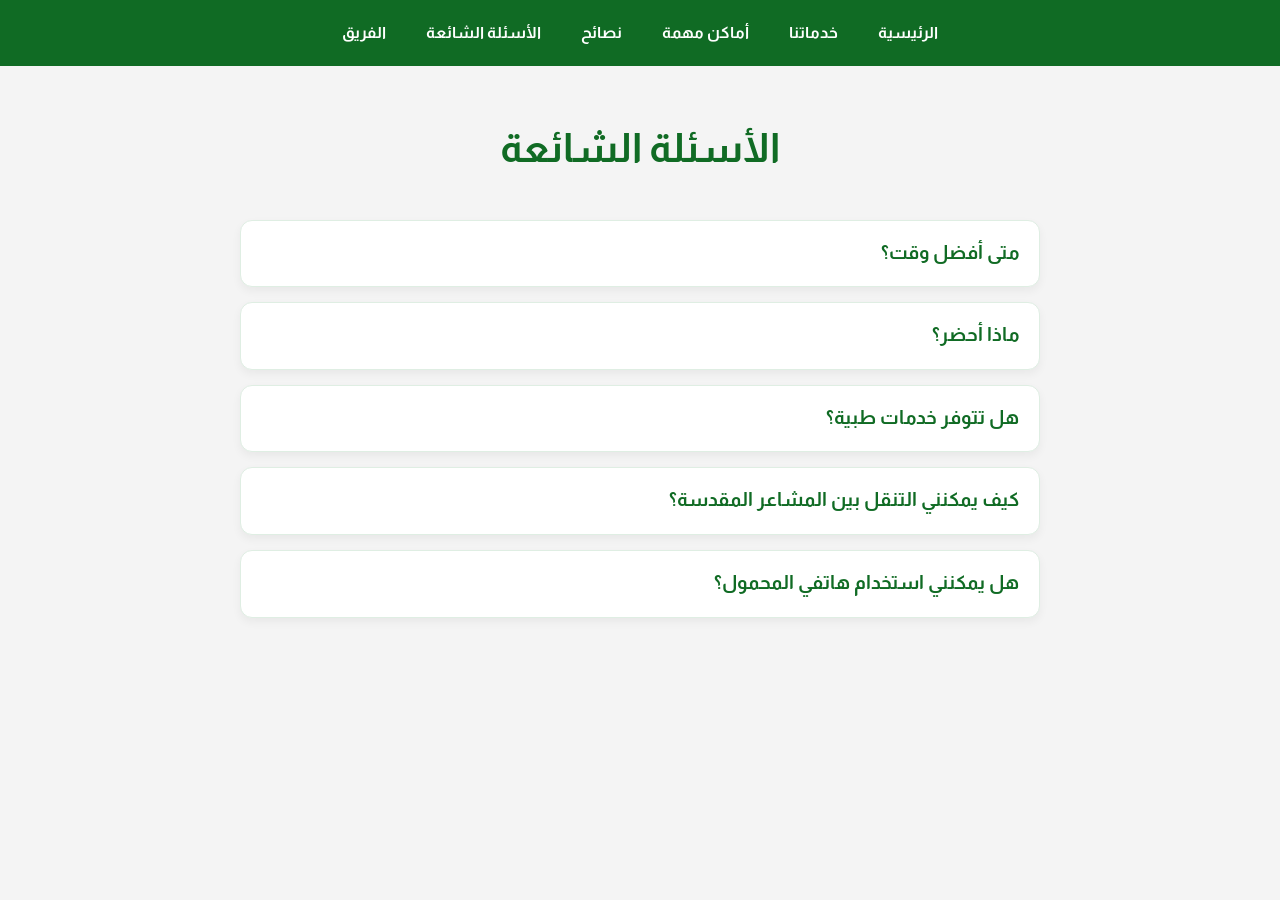
==== faq.html @ 0deac732 "Add tips page for pilgrims and Umrah performers with responsive design - Created a new HTML file 'ti" ====
<!DOCTYPE html>
<html lang="ar" dir="rtl">

<head>
  <meta charset="UTF-8">
  <meta name="viewport" content="width=device-width, initial-scale=1.0">
  <title>FAQ</title>
  <link rel="stylesheet" href="css/style.css">
  <link href="https://fonts.googleapis.com/css2?family=Almarai:wght@300;400;700;800&display=swap" rel="stylesheet">


  <style>
    body {
      font-family: 'Almarai', sans-serif;
      background: #f4f4f4;
      margin: 0;
    }

    .faq-container {
      width: 90%;
      max-width: 800px;
      margin: 50px auto;
    }

    .faq-header {
      text-align: center;
      color: #106b24;
      margin-bottom: 40px;
      font-size: 2.5rem;
    }

    .card {
      background: #ffffff;
      padding: 20px;
      margin-bottom: 15px;
      border-radius: 12px;
      box-shadow: 0 4px 10px rgba(0, 0, 0, 0.05);
      transition: all 0.3s ease;
      border: 1px solid #dfeee3;
    }

    .card:hover {
      box-shadow: 0 6px 15px rgba(0, 0, 0, 0.1);
      transform: translateY(-2px);
    }

    .card button {
      width: 100%;
      text-align: right;
      background: none;
      border: none;
      font-size: 1.2rem;
      font-family: 'Almarai', sans-serif;
      font-weight: 700;
      color: #106b24;
      cursor: pointer;
      padding: 0;
      outline: none;
    }

    .answer {
      display: none;
      margin-top: 15px;
      padding-top: 15px;
      border-top: 1px solid #eee;
      color: #555;
      font-size: 1.1rem;
      line-height: 1.6;
    }
  </style>


</head>

<body>
  <header>
    <nav>
      <ul>
        <li><a href="index.html">الرئيسية</a></li>
        <li><a href="services_final_local.html">خدماتنا</a></li>
        <li><a href="Places.html">أماكن مهمة</a></li>
        <li><a href="tips.html">نصائح</a></li>
        <li><a href="faq.html">الأسئلة الشائعة</a></li>
        <li><a href="team.html">الفريق</a></li>
      </ul>
    </nav>
  </header>

  <div class="faq-container">
    <h1 class="faq-header">الأسئلة الشائعة</h1>

    <div class="card">
      <button onclick="show(0)">متى أفضل وقت؟</button>
      <p class="answer">في الأوقات الأقل ازدحاماً، وعادةً ما يكون ذلك في الصباح الباكر أو بعد منتصف الليل.</p>
    </div>

    <div class="card">
      <button onclick="show(1)">ماذا أحضر؟</button>
      <p class="answer">يُنصح بإحضار ملابس مريحة، حذاء رياضي للمشي الطويل، زجاجة ماء، ومظلة شمسية.</p>
    </div>
    
    <div class="card">
      <button onclick="show(2)">هل تتوفر خدمات طبية؟</button>
      <p class="answer">نعم، تتوفر العديد من المراكز الصحية والمستشفيات الميدانية في محيط الحرم والمشاعر المقدسة لخدمة ضيوف الرحمن على مدار الساعة.</p>
    </div>

    <div class="card">
      <button onclick="show(3)">كيف يمكنني التنقل بين المشاعر المقدسة؟</button>
      <p class="answer">تتوفر حافلات النقل الترددي المخصصة لنقل الحجاج، بالإضافة إلى قطار المشاعر الذي يربط بين منى وعرفات ومزدلفة.</p>
    </div>

    <div class="card">
      <button onclick="show(4)">هل يمكنني استخدام هاتفي المحمول؟</button>
      <p class="answer">نعم، يمكنك استخدام هاتفك. يُنصح بشراء شريحة اتصال محلية عند الوصول للاستفادة من باقات الإنترنت والمكالمات بأسعار مناسبة.</p>
    </div>
  </div>

  <script src="/js/script.js"></script>

</body>

</html>
---- css/style.css ----
@import url('https://fonts.googleapis.com/css2?family=Almarai:wght@300;400;700;800&display=swap');


* {
    margin: 0;
    padding: 0;
    box-sizing: border-box;
}

body {

    font-family: 'Almarai', sans-serif;
    background-color: #ffffff;
    color: #716d60;
    line-height: 1.6;
    text-align: right;
    direction: rtl;
}

header {
    background-color: #106b24;
    padding: 20px 0;
}

nav ul {
    list-style: none;
    display: flex;
    justify-content: center;
}

nav ul li {
    margin: 0 20px;
}

nav ul li a {
    color: #ffffff;
    text-decoration: none;
    font-weight: 700;
}

nav ul li a i {
    margin-left: 8px;
}

.hero-section {
    background: linear-gradient(rgba(0, 0, 0, 0.5), rgba(0, 0, 0, 0.5)), url('../src/MECA_Background.jpg') center/cover no-repeat;
    height: 100vh;
    display: flex;
    flex-direction: column;
    justify-content: center;
    align-items: center;
    text-align: center;
    padding: 0 20px;
}

.hero-section h1 {
    font-size: 3.5rem;
    color: #ffffff;
    margin-bottom: 20px;
    font-weight: 800;
    text-shadow: 2px 2px 4px rgba(0, 0, 0, 0.5);
}

.hero-section p {
    font-size: 1.3rem;
    color: #ffffff;
    max-width: 700px;
    text-shadow: 1px 1px 3px rgba(0, 0, 0, 0.5);
}

/* 5. قسم التفاصيل */
.details-section {
    padding: 100px 50px;
}

.details-section h2 {
    color: #106b24;
    margin-bottom: 30px;
    text-align: center;
}

/* تنسيق الأزرار */
.main-btn {
    background-color: #106b24;
    color: #ffffff;
    padding: 15px 30px;
    border: none;
    border-radius: 8px;
    font-weight: bold;
    text-decoration: none;
    margin-top: 30px;
    display: inline-block;
}

/* 6. قسم الأهداف - بطاقات جميلة */
.goals-container {
    display: grid;
    grid-template-columns: repeat(auto-fit, minmax(300px, 1fr));
    gap: 30px;
    margin-top: 50px;
    margin-bottom: 50px;
}

.goal-card {
    background: linear-gradient(135deg, #ffffff 0%, #f0f9f4 100%);
    border: 2px solid #106b24;
    border-radius: 15px;
    padding: 40px 30px;
    text-align: center;
    transition: all 0.3s ease;
    box-shadow: 0 5px 15px rgba(0, 0, 0, 0.1);
    position: relative;
}

.goal-card:hover {
    transform: translateY(-10px);
    box-shadow: 0 15px 30px rgba(16, 107, 36, 0.2);
    border-color: #f9da6c;
}

.goal-icon {
    width: 80px;
    height: 80px;
    background: linear-gradient(135deg, #106b24, #0d5620);
    border-radius: 50%;
    display: flex;
    align-items: center;
    justify-content: center;
    margin: 0 auto 20px;
    font-size: 2.5rem;
    color: #f9da6c;
    transition: all 0.3s ease;
}

.goal-card:hover .goal-icon {
    transform: rotate(10deg) scale(1.1);
    background: linear-gradient(135deg, #0d5620, #106b24);
}

.goal-card h4 {
    color: #106b24;
    font-size: 1.5rem;
    margin-bottom: 15px;
    font-weight: 700;
}

.goal-card p {
    color: #716d60;
    font-size: 1rem;
    line-height: 1.8;
}

/* الفوتر */
footer {
    background-color: #716d60;
    color: #ffffff;
    text-align: center;
    padding: 30px;
}

.section-title {
    color: #106b24;
    font-size: 2.5rem;
    margin-bottom: 20px;
    text-align: center;
}

.section-title p {
    color: #716d60;
}
nav ul li a:hover {
    color: #f9da6c;
    transition: color 0.3s ease;
}
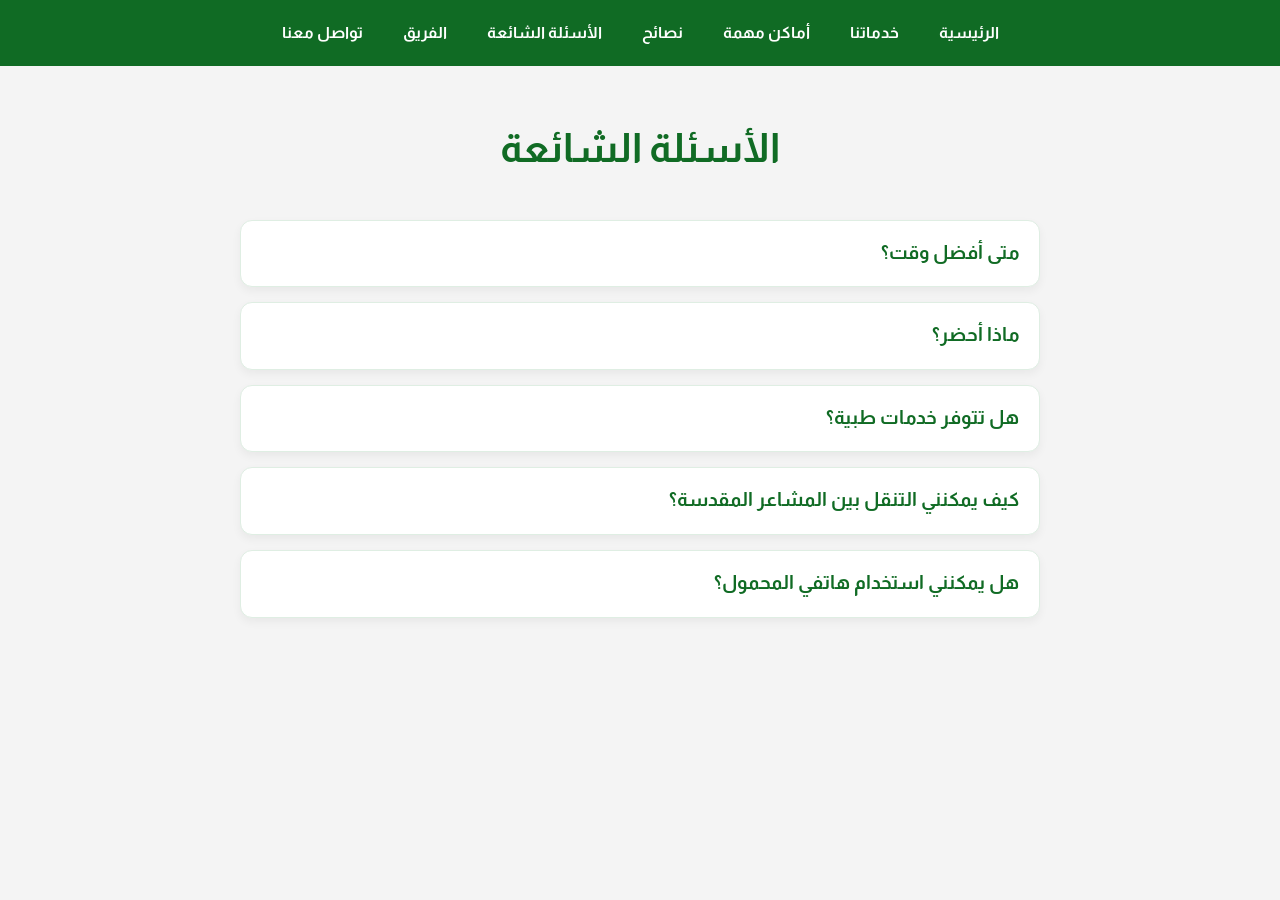
==== commit 0a7e24c6: "finallay" ====
--- a/faq.html
+++ b/faq.html
@@ -6,6 +6,7 @@
   <meta name="viewport" content="width=device-width, initial-scale=1.0">
   <title>FAQ</title>
   <link rel="stylesheet" href="css/style.css">
+  <link rel="stylesheet" href="css/responsive.css">
   <link href="https://fonts.googleapis.com/css2?family=Almarai:wght@300;400;700;800&display=swap" rel="stylesheet">
 
 
@@ -82,6 +83,7 @@
         <li><a href="tips.html">نصائح</a></li>
         <li><a href="faq.html">الأسئلة الشائعة</a></li>
         <li><a href="team.html">الفريق</a></li>
+        <li><a href="ConatcatUs.html">تواصل معنا</a></li>
       </ul>
     </nav>
   </header>
@@ -115,7 +117,7 @@
     </div>
   </div>
 
-  <script src="/js/script.js"></script>
+  <script src="js/script.js"></script>
 
 </body>
 
--- a/css/style.css
+++ b/css/style.css
@@ -77,6 +77,48 @@
     color: #106b24;
     margin-bottom: 30px;
     text-align: center;
+}
+
+.about-us-grid {
+    display: grid;
+    grid-template-columns: repeat(auto-fit, minmax(300px, 1fr));
+    gap: 50px;
+    align-items: center;
+    margin-top: 50px;
+    text-align: right;
+}
+
+.about-us-text .intro {
+    margin-bottom: 20px;
+    font-size: 1.1rem;
+    line-height: 1.8;
+    color: #716d60;
+}
+
+.about-us-text ul {
+    list-style: none;
+    padding: 0;
+    margin-bottom: 30px;
+}
+
+.about-us-text ul li {
+    display: flex;
+    align-items: flex-start;
+    margin-bottom: 15px;
+    font-size: 1.05rem;
+}
+
+.about-us-text ul li i {
+    color: #106b24;
+    font-size: 1.3rem;
+    margin-left: 12px;
+    margin-top: 3px;
+}
+
+.about-us-image img {
+    width: 100%;
+    border-radius: 15px;
+    box-shadow: 0 10px 25px rgba(0, 0, 0, 0.1);
 }
 
 /* تنسيق الأزرار */
@@ -92,6 +134,15 @@
     display: inline-block;
 }
 
+/* تنسيق الملاحظة الخاصة */
+#special-note {
+    background-color: #f0f9f4;
+    padding: 20px;
+    border-right: 5px solid #106b24;
+    margin-top: 20px;
+    border-radius: 8px;
+}
+
 /* 6. قسم الأهداف - بطاقات جميلة */
 .goals-container {
     display: grid;
--- a/css/responsive.css
+++ b/css/responsive.css
@@ -0,0 +1,117 @@
+/* === شاشات التابلت وما دون (أقل من 992px) === */
+@media (max-width: 992px) {
+
+    /* --- عام --- */
+    .details-section .section-title { /* استهداف العنوان في الصفحة الرئيسية فقط */
+        font-size: 2.2rem;
+    }
+
+    nav ul {
+        flex-direction: column;
+        align-items: center;
+        padding: 0;
+    }
+
+    nav ul li {
+        margin: 10px 0;
+    }
+
+    .hero-section h1 {
+        font-size: 3rem;
+    }
+
+    .hero-section p {
+        font-size: 1.2rem;
+    }
+
+    .details-section {
+        padding: 60px 30px;
+    }
+}
+
+/* === شاشات الجوال وما دون (أقل من 768px) === */
+@media (max-width: 768px) {
+
+    body {
+        line-height: 1.7;
+    }
+
+    .details-section .section-title, /* استهداف العنوان في الصفحة الرئيسية فقط */
+    .page-header h1, 
+    .faq-header {
+        font-size: 2rem;
+    }
+
+    .hero-section {
+        height: auto;
+        padding: 100px 20px;
+    }
+
+    .hero-section h1 {
+        font-size: 2.5rem;
+    }
+
+    .hero-section p {
+        font-size: 1.1rem;
+        padding: 0 10px;
+    }
+
+    .details-section {
+        padding: 50px 20px;
+    }
+
+    /* إصلاحات لصفحة "أماكن مهمة" على الجوال */
+    .page-wrapper {
+        padding: 1.5rem 1rem; /* تقليل الهوامش الداخلية */
+    }
+    .page-wrapper .header h1 {
+        font-size: 1.6rem; /* تصغير عنوان الرأس */
+    }
+
+    .about-us-grid {
+        gap: 30px;
+    }
+
+    .faq-container {
+        width: 100%;
+        padding: 0 15px;
+        margin: 40px auto;
+    }
+
+    .faq-header {
+        margin-bottom: 30px;
+    }
+
+    .card button {
+        font-size: 1.1rem;
+    }
+
+    .answer {
+        font-size: 1rem;
+    }
+}
+
+@media (max-width: 576px) {
+
+    /* --- الصفحة الرئيسية: قسم الأهداف --- */
+    .goals-container {
+        grid-template-columns: 1fr;
+    }
+
+    .goal-card {
+        padding: 30px 20px;
+    }
+
+    /* --- رأس الصفحات الداخلية (النصائح وغيرها) --- */
+    .page-header {
+        padding: 40px 15px;
+    }
+
+    .page-wrapper .section-title {
+        font-size: 1.1rem; /* التأكد من أن عنوان القسم في صفحة الأماكن لا يكبر حجمه */
+    }
+
+    .page-header h1 {
+        font-size: 1.8rem;
+    }
+}
